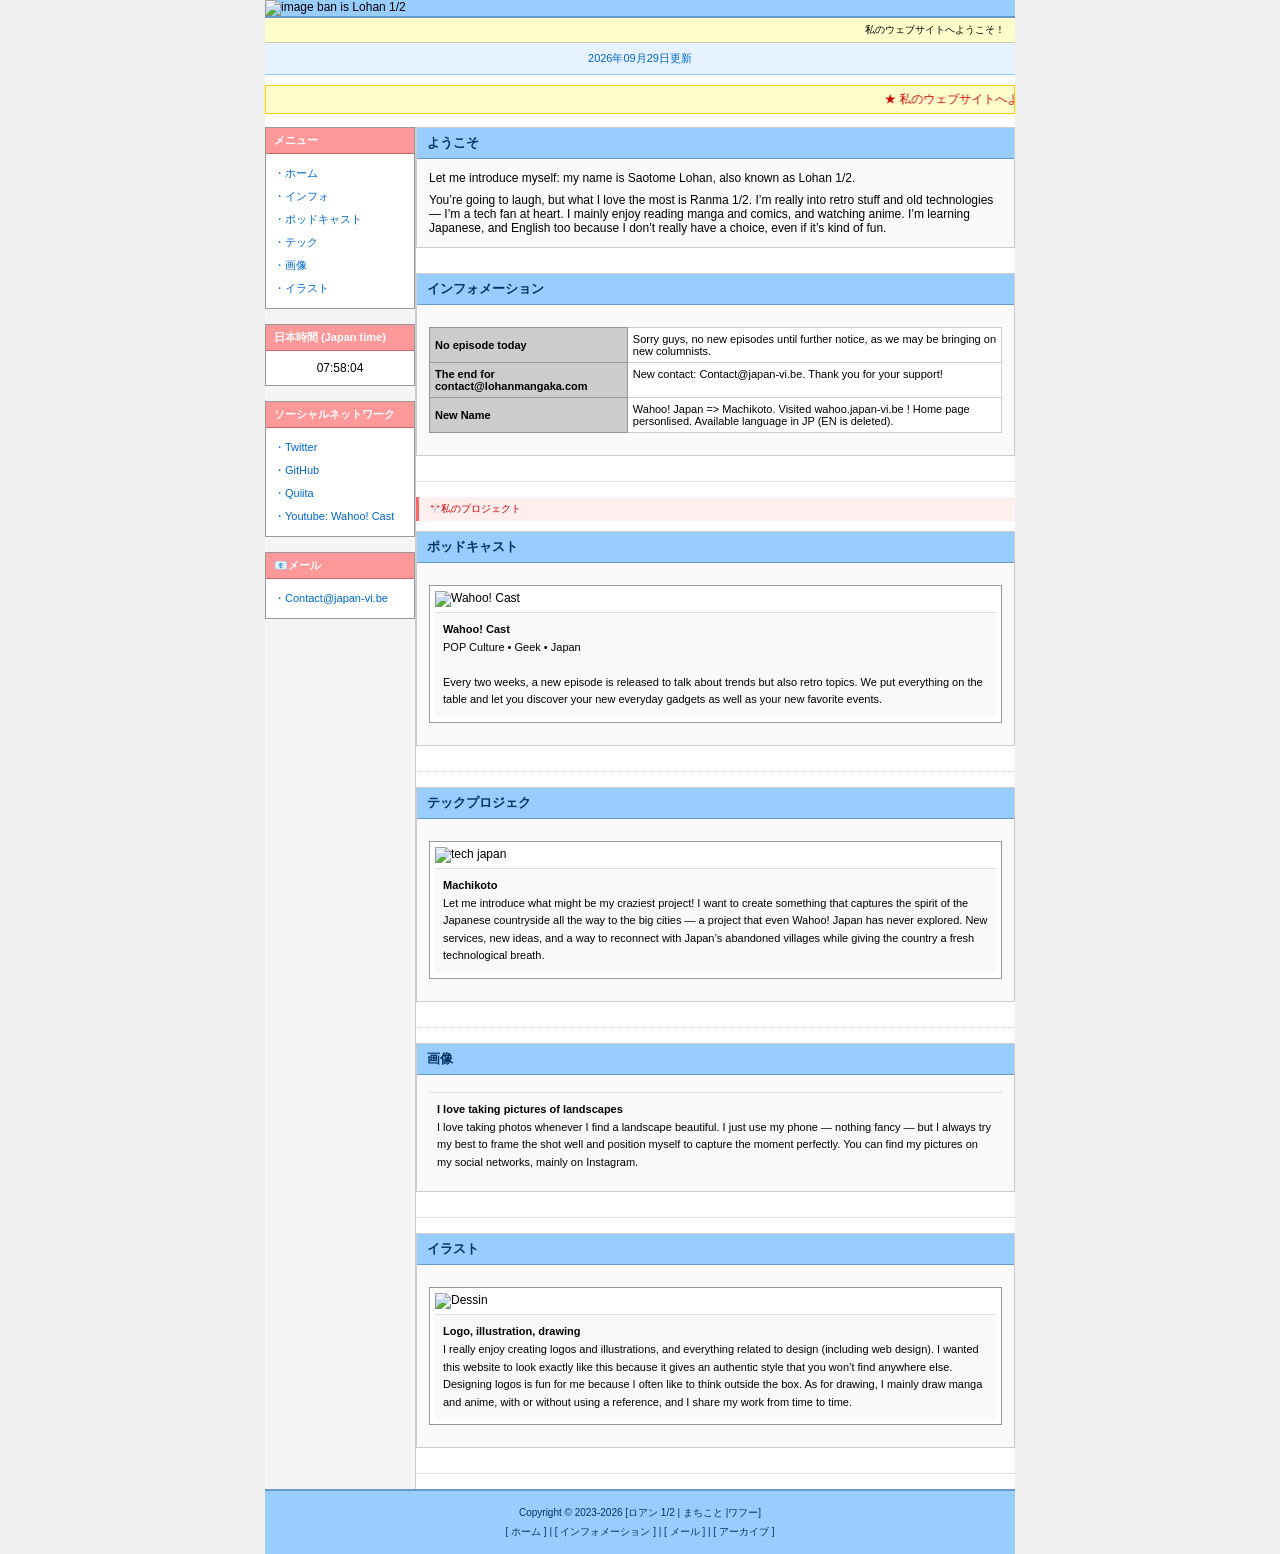
==== aakaibu/2026.09.29/index.html @ b83ed23f "Add files via upload" ====
<!DOCTYPE html>
<html lang="ja">
<head>
    <meta charset="UTF-8">
    <meta name="viewport" content="width=device-width, initial-scale=1.0">
    <meta http-equiv="X-UA-Compatible" content="IE=edge">
    <link rel="stylesheet" href="style.css">
    <link rel="canonical" href="https://japan-vi.be/index">
    <title>ロアン 1/2</title>
    <link rel="icon" type="image/png" href="/sky/favicon.png">

</head>
<body>
    <div class="container">
        <!-- Header -->
        <div class="header">
            <img src="sky/ban.png" alt="image ban is Lohan 1/2" width="500" height="100">
        </div>

        <div class="info-bar">
            私のウェブサイトへようこそ！
        </div>

        <div class="update-notice">
            2026年09月29日更新  
        </div>

        <div>
        <marquee>★ 私のウェブサイトへようこそ！ - Welcome to my new website! ★</marquee>
        </div>

        <!-- Main Layout -->
        <table class="main-table">
            <tr>
                <td class="sidebar">
                    <!-- Menu -->
                    <div class="menu-box">
                        <div class="menu-title">メニュー</div>
                        <div class="menu-content">
                            <a href="#intro">ホーム</a>
                            <a href="#info">インフォ</a>
                            <a href="#podcast">ポッドキャスト</a>
                            <a href="#tech">テック</a>
                            <a href="#picture">画像</a>
                            <a href="#dessin">イラスト</a>
                        </div>
                    </div>

                    <!-- Counter -->
                    <div class="menu-box">
                        <div class="menu-title">日本時間 (Japan time)</div>
                        <div class="counter-box">
                            <div class="ligne"><span id="heure"></span></div>
                        </div>
                        </div>
                    </div>

                    <!-- Links -->
                    <div class="menu-box">
                        <div class="menu-title">ソーシャルネットワーク</div>
                        <div class="menu-content">
                            <a href="https://x.com/lohansaotome/">Twitter</a>
                            <a href="https://github.com/Lohantech">GitHub</a>
                            <a href="https://qiita.com/Lohantech">Quiita</a>
                            <a href="https://www.youtube.com/@WahooCast">Youtube: Wahoo! Cast</a>
                        </div>
                    </div>

                    <!-- Mail -->
                    <div class="menu-box" id="mail">
                        <div class="menu-title">📧メール</div>
                        <div class="mail-box">
                            <a href="mailto:Contact@japan-vi.be?subject=Hello|こんにちは">Contact@japan-vi.be</a>                       
                        </div> 
                    </div>

                </td>

                <td class="content">
                    <!-- Intro -->
                    <div class="section" id="intro">
                        <div class="section-title">ようこそ</div>
                        <div class="section-content">
                            <p>Let me introduce myself: my name is Saotome Lohan, also known as Lohan 1/2.</p>
                            <p style="margin-top: 8px;">You’re going to laugh, but what I love the most is Ranma 1/2. I’m really into retro stuff and old technologies — I’m a tech fan at heart.
                                I mainly enjoy reading manga and comics, and watching anime.
                                I’m learning Japanese, and English too because I don’t really have a choice, even if it’s kind of fun.</p>
                        </div>
                    </div>

                    <!-- Info -->
                    <div class="section" id="info">
                        <div class="section-title">インフォメーション</div>
                        <div class="section-content">
                            <table class="info-table">
                               <tr>
                                    <th>No episode today</th>
                                    <td>Sorry guys, no new episodes until further notice, as we may be bringing on new columnists.</td>
                               </tr> 
                                
                               <tr>
                                    <th>The end for contact@lohanmangaka.com</th>
                                    <td>New contact: Contact@japan-vi.be. Thank you for your support!</td>
                                </tr>
                                
                                <tr>
                                    <th>New Name</th>
                                    <td>Wahoo! Japan => Machikoto. Visited wahoo.japan-vi.be ! Home page personlised. Available language in JP (EN is deleted).</td>
                                </tr>                  
                                
                            </table>
                        </div>
                    </div>

                    <hr>

                    <div class="date">
                        🎌私のプロジェクト
                    </div>

                    <!-- Section One -->
                    <div class="section" id="podcast">
                        <div class="section-title">ポッドキャスト</div>
                        <div class="section-content">
                            <div class="photo">
                                <img src="sky/cast.png" alt="Wahoo! Cast">
                                <div class="photo-text">
                                    <strong>Wahoo! Cast</strong><br>
                                    POP Culture • Geek • Japan<br></br>
                                    Every two weeks, a new episode is released to talk about trends but also retro topics. We put everything on the table and let you discover your new everyday gadgets as well as your new favorite events.
                                </div>
                            </div>
                        </div>
                    </div>

                    <hr>

                    <!-- Section Two -->
                    <div class="section" id="tech">
                        <div class="section-title">テックプロジェク</div>
                        <div class="section-content">
                            <div class="photo">
                                <img src="sky/wahoo.png" alt="tech japan">
                                <div class="photo-text">
                                    <strong>Machikoto</strong><br>
                                    Let me introduce what might be my craziest project! I want to create something that captures the spirit of the Japanese countryside all the way to the big cities — a project that even Wahoo! Japan has never explored. New services, new ideas, and a way to reconnect with Japan’s abandoned villages while giving the country a fresh technological breath.
                                </div>
                            </div>
                        </div>
                    </div>

                    <hr>

                    <!-- Section Tree -->
                    <div class="section" id="picture">
                        <div class="section-title">画像</div>
                        <div class="section-content">
                                <div class="photo-text">
                                    <strong>I love taking pictures of landscapes</strong><br>
                                    I love taking photos whenever I find a landscape beautiful.
I just use my phone — nothing fancy — but I always try my best to frame the shot well and position myself to capture the moment perfectly.
You can find my pictures on my social networks, mainly on Instagram.
                                </div>
                            </div>
                        </div>
                    </div>

                    <hr>

                    <!-- Section Four -->
                    <div class="section" id="dessin">
                        <div class="section-title">イラスト</div>
                        <div class="section-content">
                            <div class="photo">
                                <img src="sky/pic.jpg" alt="Dessin">
                                <div class="photo-text">
                                    <strong>Logo, illustration, drawing</strong><br>
                                    I really enjoy creating logos and illustrations, and everything related to design (including web design). I wanted this website to look exactly like this because it gives an authentic style that you won’t find anywhere else.
Designing logos is fun for me because I often like to think outside the box.
As for drawing, I mainly draw manga and anime, with or without using a reference, and I share my work from time to time.
                                </div>
                            </div>
                        </div>
                    </div>

                    <hr>

                </td>
            </tr>
        </table>

        <!-- Footer -->
        <footer>
            <p>Copyright © 2023-2026 [ロアン 1/2 | まちこと |ワフー]</p>
            <p style="margin-top: 5px;">
                [ <a href="#intro">ホーム</a> ] | [ <a href="#info">インフォメーション</a> ] | [ <a href="#mail">メール</a> ] | [ <a href="aakaibu.html">アーカイブ</a> ]
            </p>
        </footer>
    </div>
</body>
</html>

<!-- Java files-->
<script src="java.js"></script>
---- aakaibu/2026.09.29/style.css ----
* {
            margin: 0;
            padding: 0;
        }

        body {
            background-color: #f0f0f0;
            font-family: "MS PGothic", "Osaka", sans-serif;
            font-size: 12px;
            color: #000000;
        }

        /* Container */
        .container {
            max-width: 750px;
            margin: 0 auto;
            background-color: #ffffff;
        }

        /* Header simple */
        .header {
            background-color: #99ccff;
            padding: 0 auto;
            border-bottom: 2px solid #6699cc;

        }

        /* Info bar */
        .info-bar {
            background-color: #ffffcc;
            padding: 5px 10px;
            font-size: 10px;
            text-align: right;
            border-bottom: 1px solid #ccccaa;
        }

        /* Update notice */
        .update-notice {
            background-color: #e6f2ff;
            padding: 8px 15px;
            font-size: 11px;
            border-bottom: 1px solid #99ccff;
            text-align: center;
            color: #0066cc;
        }

        /* Main table layout */
        .main-table {
            width: 100%;
            border-collapse: collapse;
        }

        .main-table td {
            vertical-align: top;
            padding: 0;
        }

        /* Sidebar */
        .sidebar {
            width: 150px;
            background-color: #f5f5f5;
            border-right: 1px solid #cccccc;
            padding: 10px;
        }

        .menu-box {
            background-color: #ffffff;
            border: 1px solid #999999;
            margin-bottom: 15px;
        }

        .menu-title {
            background-color: #ff9999;
            color: #ffffff;
            padding: 5px 8px;
            font-size: 11px;
            font-weight: bold;
            border-bottom: 1px solid #cc6666;
        }

        .menu-content {
            padding: 8px;
        }

        .menu-content a {
            display: block;
            padding: 4px 0;
            color: #0066cc;
            text-decoration: none;
            font-size: 11px;
        }

        .menu-content a:hover {
            color: #ff0000;
            text-decoration: underline;
        }

        .menu-content a::before {
            content: "・";
        }

        /* Counter simple */
        .counter-box {
            text-align: center;
            padding: 10px;
        }

        .counter {
            background-color: #000000;
            color: #00ff00;
            padding: 8px;
            font-family: "Courier New", monospace;
            font-size: 14px;
            border: 1px solid #333333;
            letter-spacing: 2px;
        }

        /* Mail */
        .mail-box {
            padding: 8px;
        }

        .menu-box a {
            display: block;
            padding: 4px 0;
            color: #0066cc;
            text-decoration: none;
            font-size: 11px;
        }

        .menu-box a:hover {
            color: #ff0000;
            text-decoration: underline;
        }

        .mail-box a::before {
            content: "・";
        }

        /* Content area */
        .content {
            padding: 15px;
        }

        /* Section simple */
        .section {
            margin-bottom: 25px;
            border: 1px solid #cccccc;
            background-color: #fafafa;
        }

        .section-title {
            background-color: #99ccff;
            color: #003366;
            padding: 6px 10px;
            font-size: 13px;
            font-weight: bold;
            border-bottom: 1px solid #6699cc;
        }

        .section-content {
            padding: 12px;
        }

        /* Photo simple */
        .photo {
            border: 1px solid #999999;
            padding: 5px;
            background-color: #ffffff;
            margin: 10px 0;
        }

        .photo img {
            width: 100%;
            height: auto;
            display: block;
        }

        .photo-text {
            padding: 8px;
            font-size: 11px;
            line-height: 1.6;
            background-color: #f9f9f9;
            border-top: 1px solid #dddddd;
            margin-top: 5px;
        }

        /* Date */
        .date {
            background-color: #ffeeee;
            border-left: 3px solid #ff6666;
            padding: 5px 10px;
            font-size: 10px;
            margin: 10px 0;
            color: #cc0000;
        }

        /* Simple table */
        table.info-table {
            width: 100%;
            border-collapse: collapse;
            margin: 10px 0;
        }

        table.info-table th {
            background-color: #cccccc;
            padding: 5px;
            border: 1px solid #999999;
            font-size: 11px;
            text-align: left;
        }

        table.info-table td {
            background-color: #ffffff;
            padding: 5px;
            border: 1px solid #cccccc;
            font-size: 11px;
        }

        /* Footer simple */
        footer {
            background-color: #99ccff;
            color: #003366;
            padding: 15px;
            text-align: center;
            border-top: 2px solid #6699cc;
            font-size: 10px;
        }

        footer a {
            color: #003366;
            text-decoration: none;
        }

        hr {
            border: none;
            border-top: 1px dotted #cccccc;
            margin: 15px 0;
        }

        @media (max-width: 768px) {
            .main-table {
                display: block;
            }
            .sidebar {
                width: 100%;
                border-right: none;
                border-bottom: 1px solid #cccccc;
            }
        }

        /* Texte défilant */
        marquee {
            background-color: #ffffcc;
            padding: 5px;
            border: 1px solid #ffcc00;
            margin: 10px 0;
            color: #cc0000;
        }
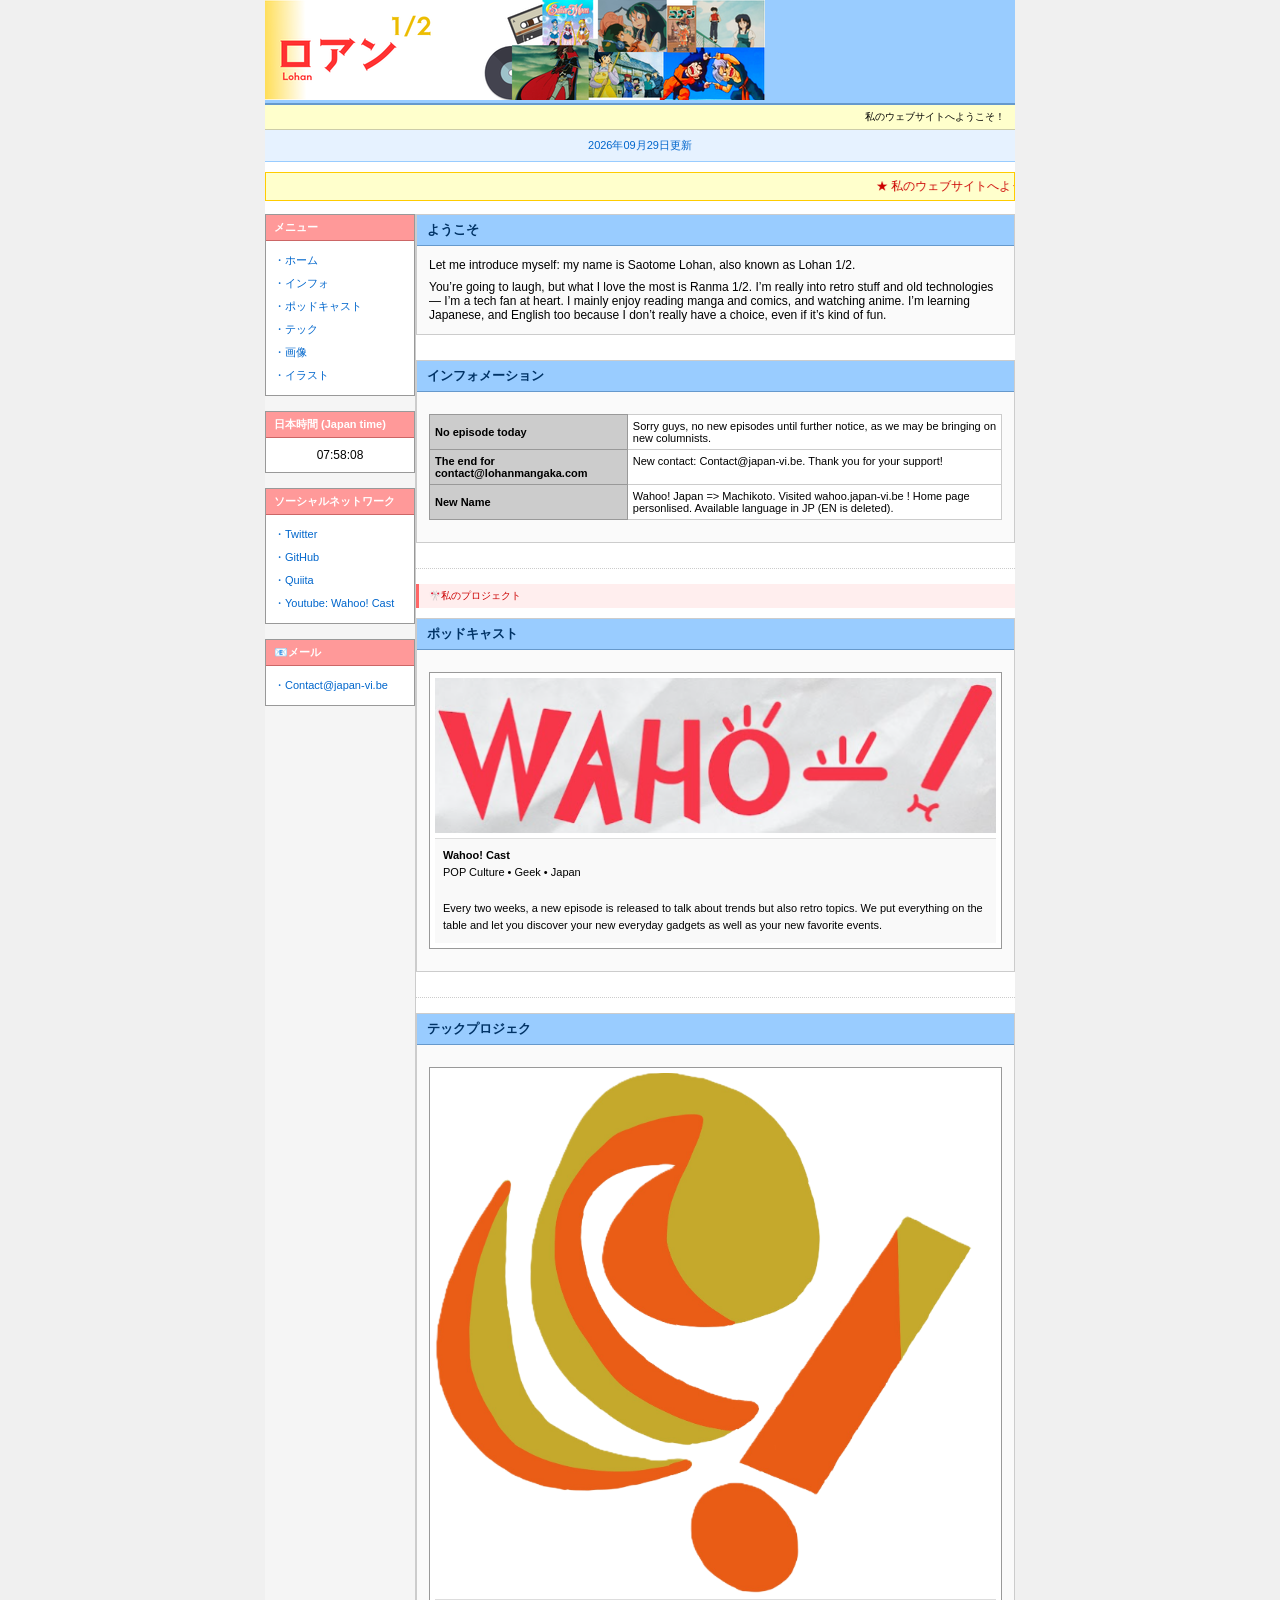
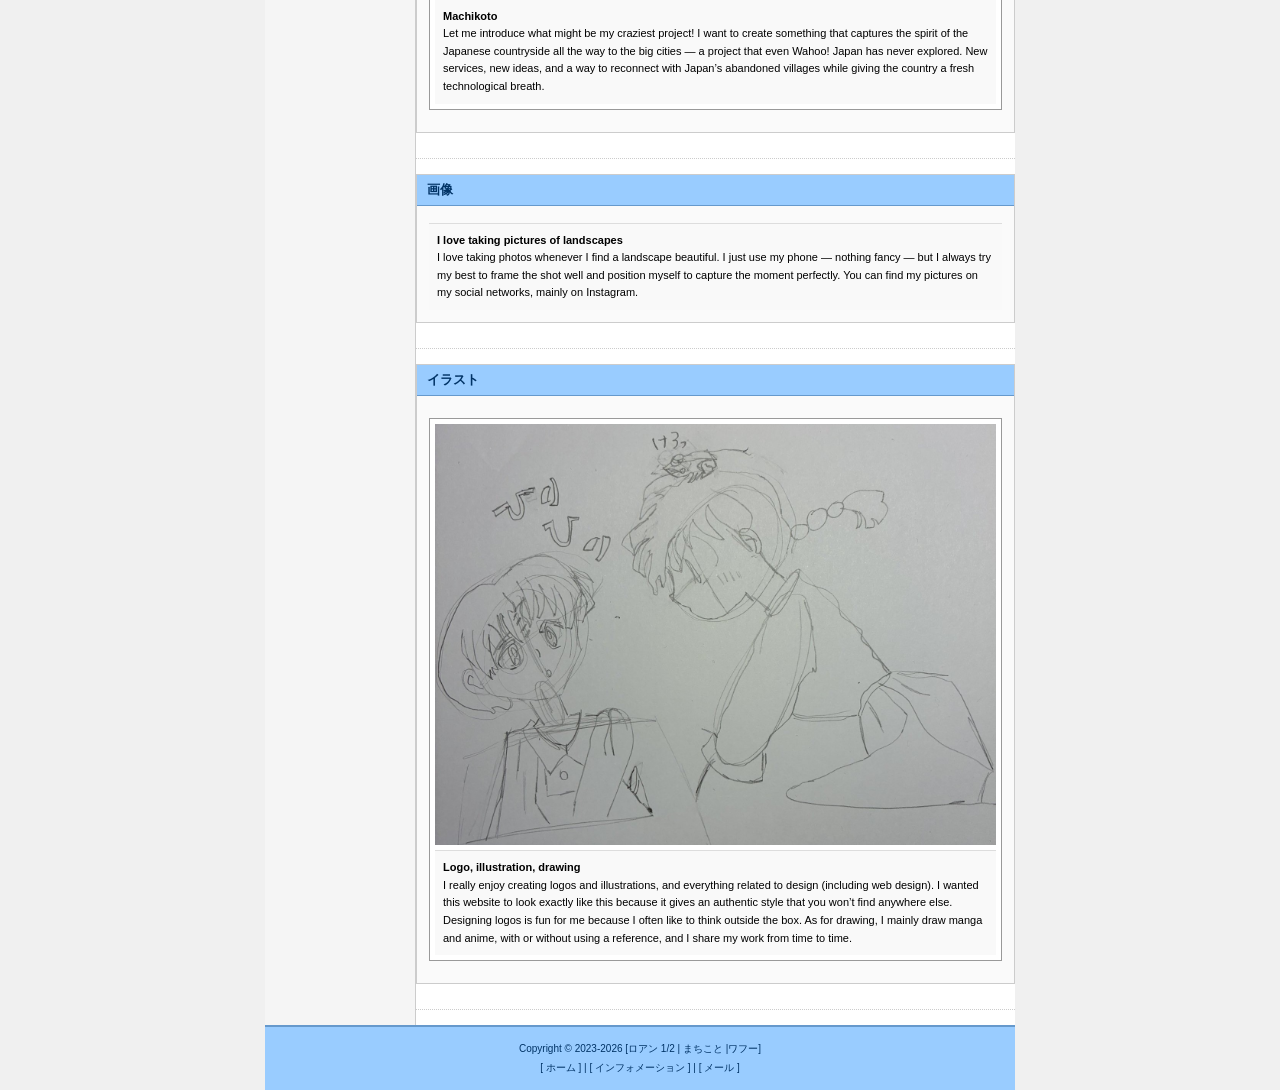
==== commit 5f40f0a1: "Update footer links in index.html Removed link to archive from footer." ====
--- a/aakaibu/2026.09.29/index.html
+++ b/aakaibu/2026.09.29/index.html
@@ -193,7 +193,7 @@
         <footer>
             <p>Copyright © 2023-2026 [ロアン 1/2 | まちこと |ワフー]</p>
             <p style="margin-top: 5px;">
-                [ <a href="#intro">ホーム</a> ] | [ <a href="#info">インフォメーション</a> ] | [ <a href="#mail">メール</a> ] | [ <a href="aakaibu.html">アーカイブ</a> ]
+                [ <a href="#intro">ホーム</a> ] | [ <a href="#info">インフォメーション</a> ] | [ <a href="#mail">メール</a> ]
             </p>
         </footer>
     </div>
